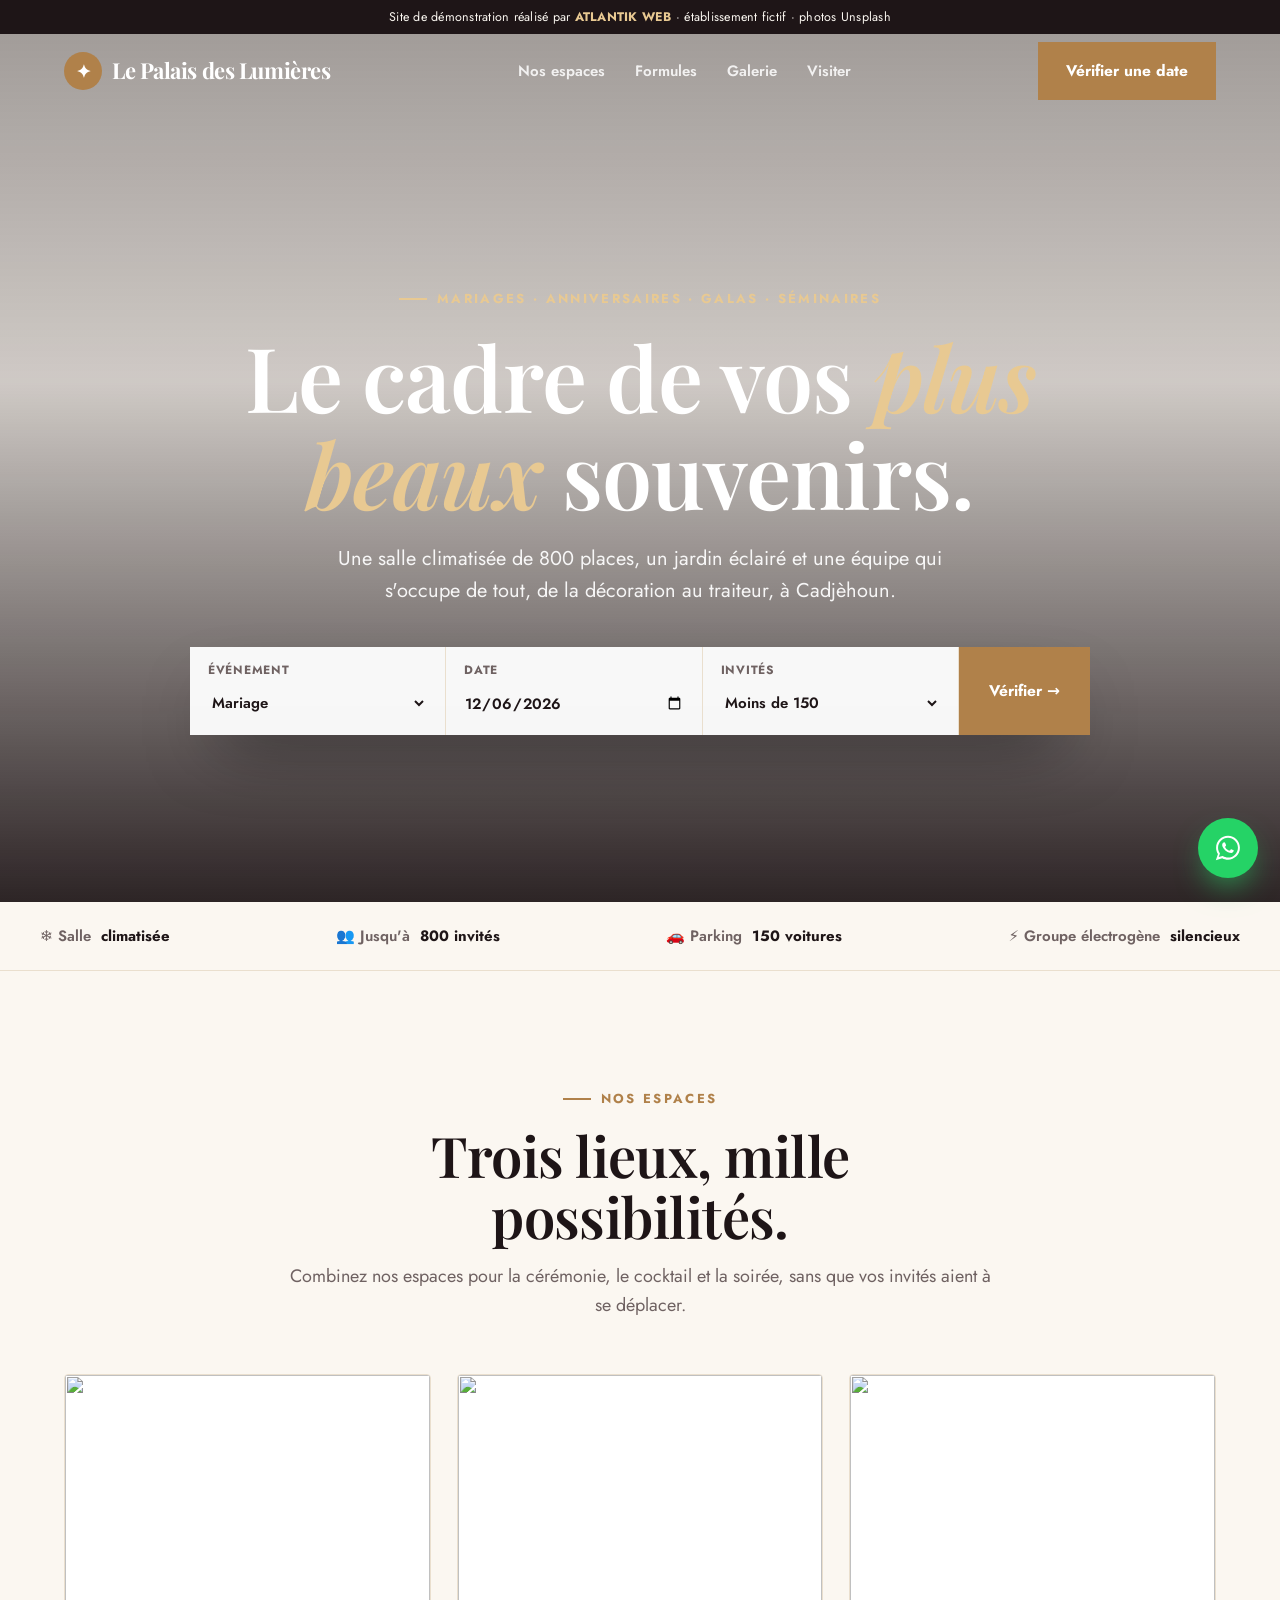
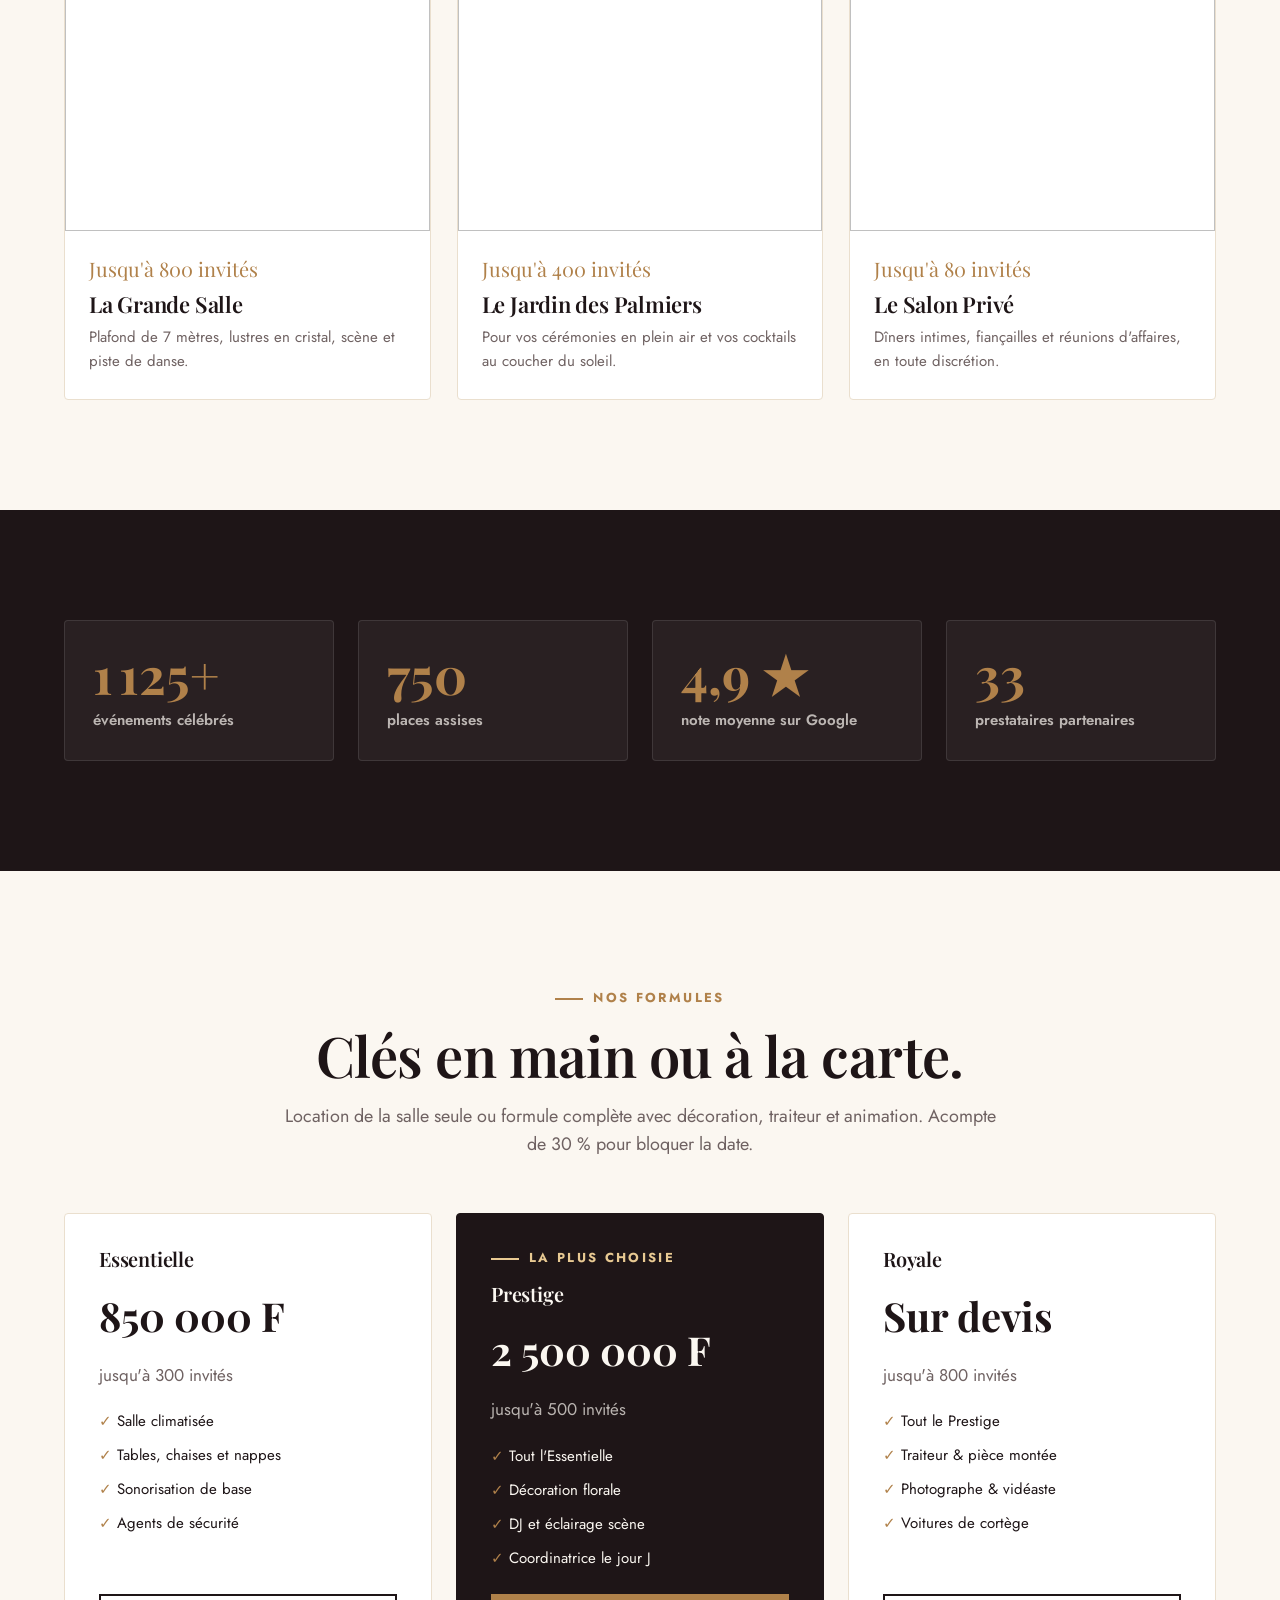
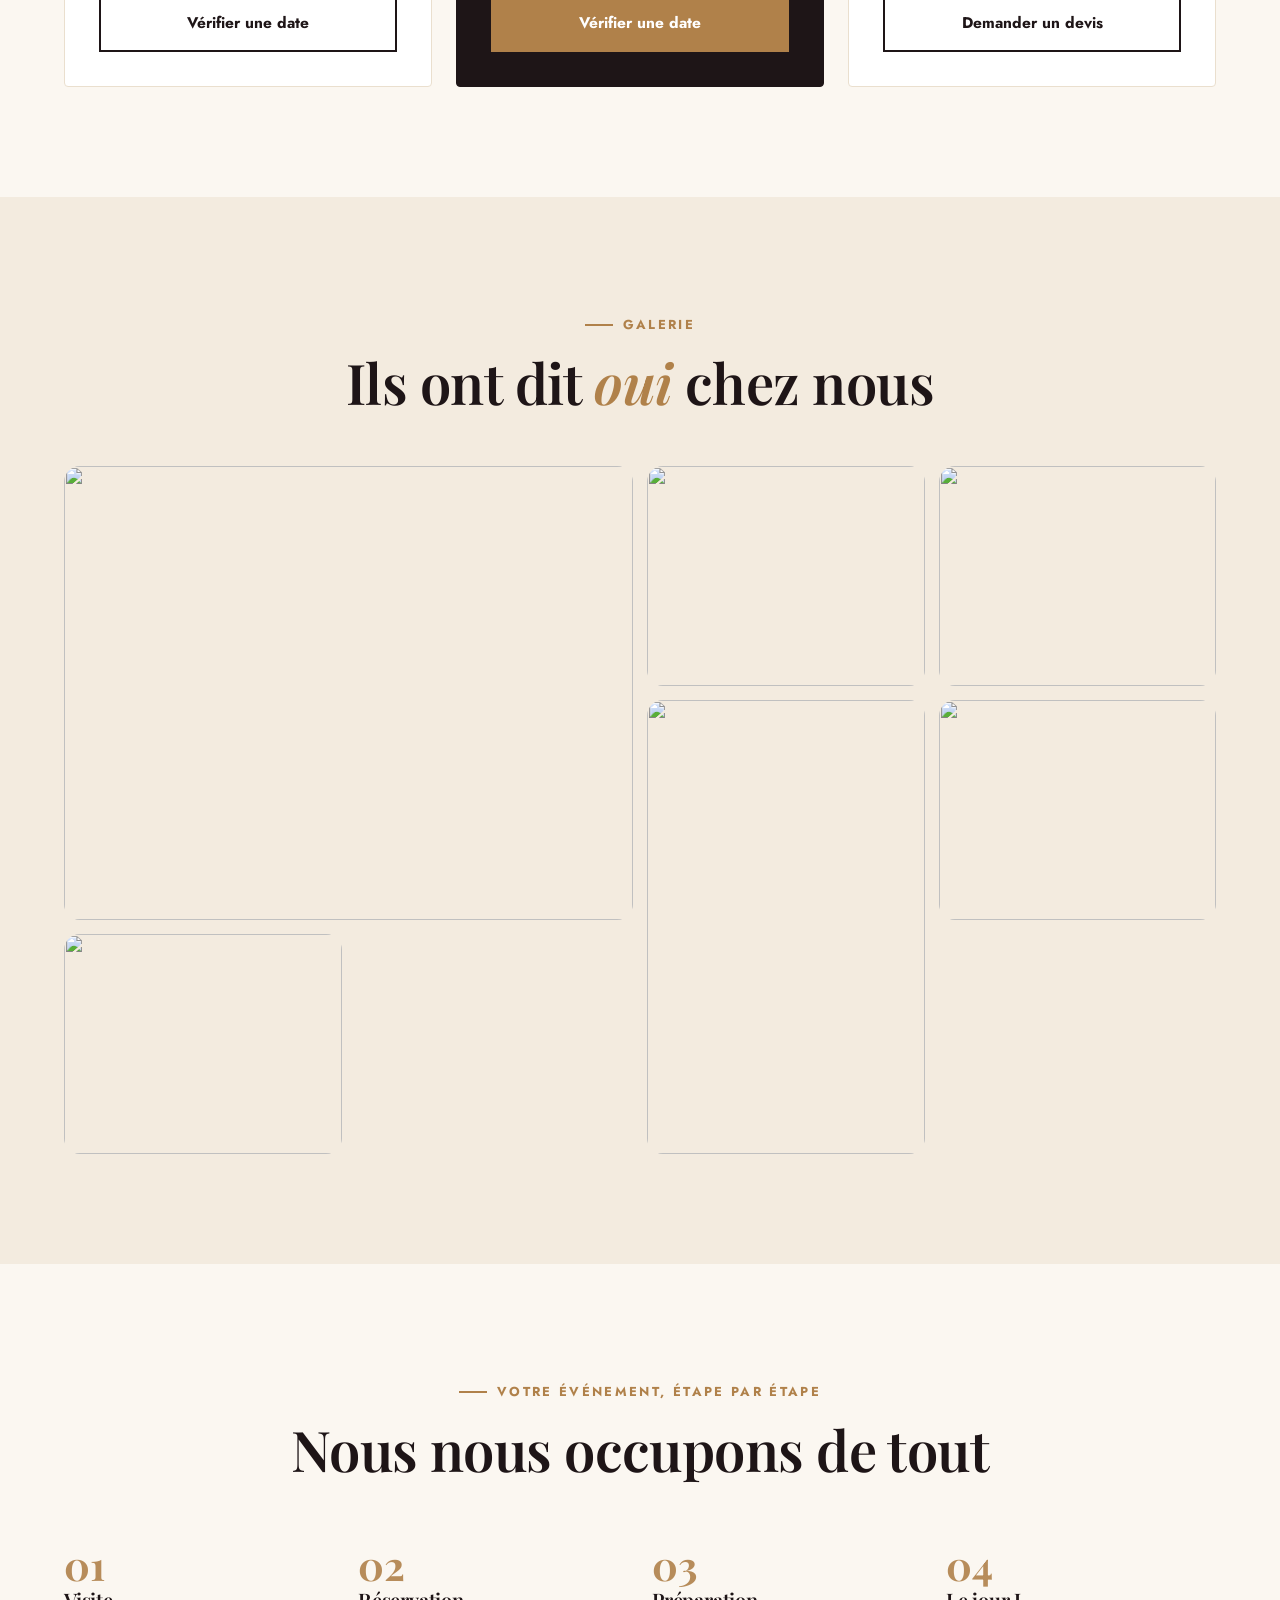
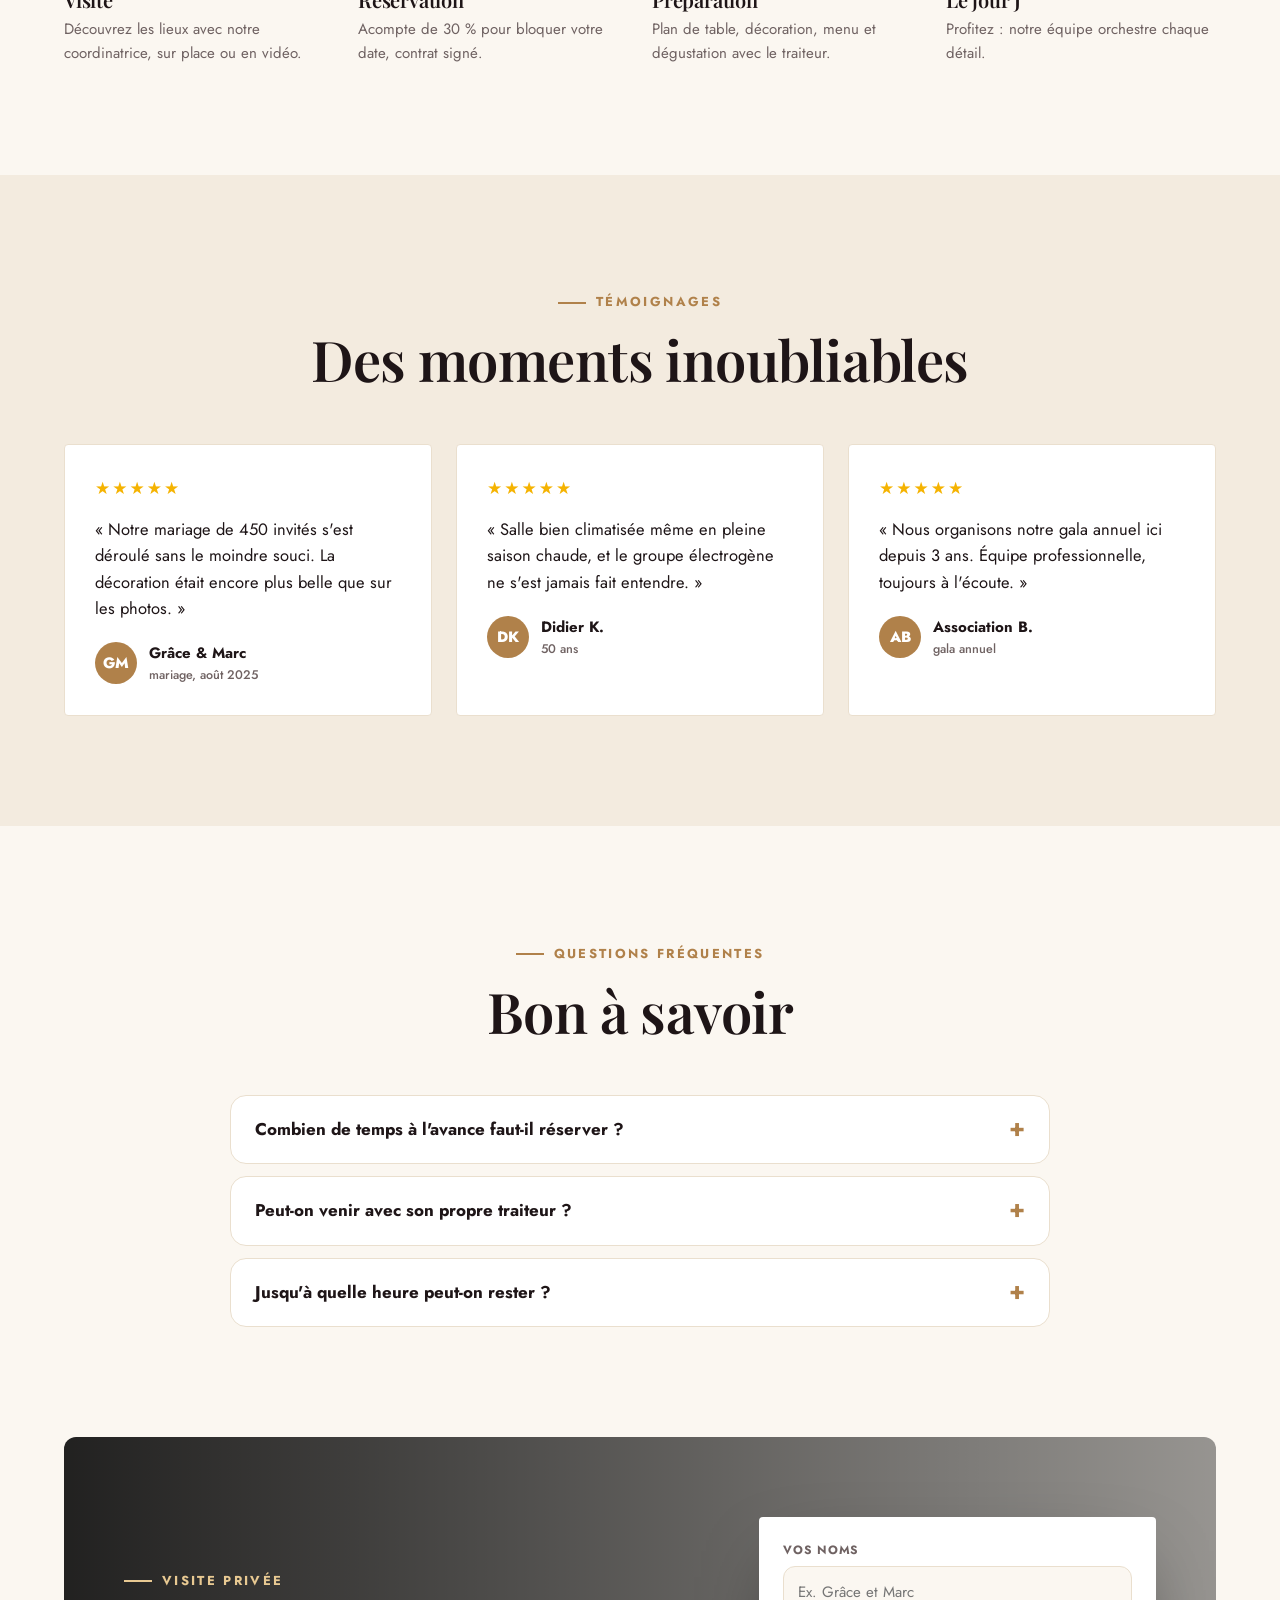
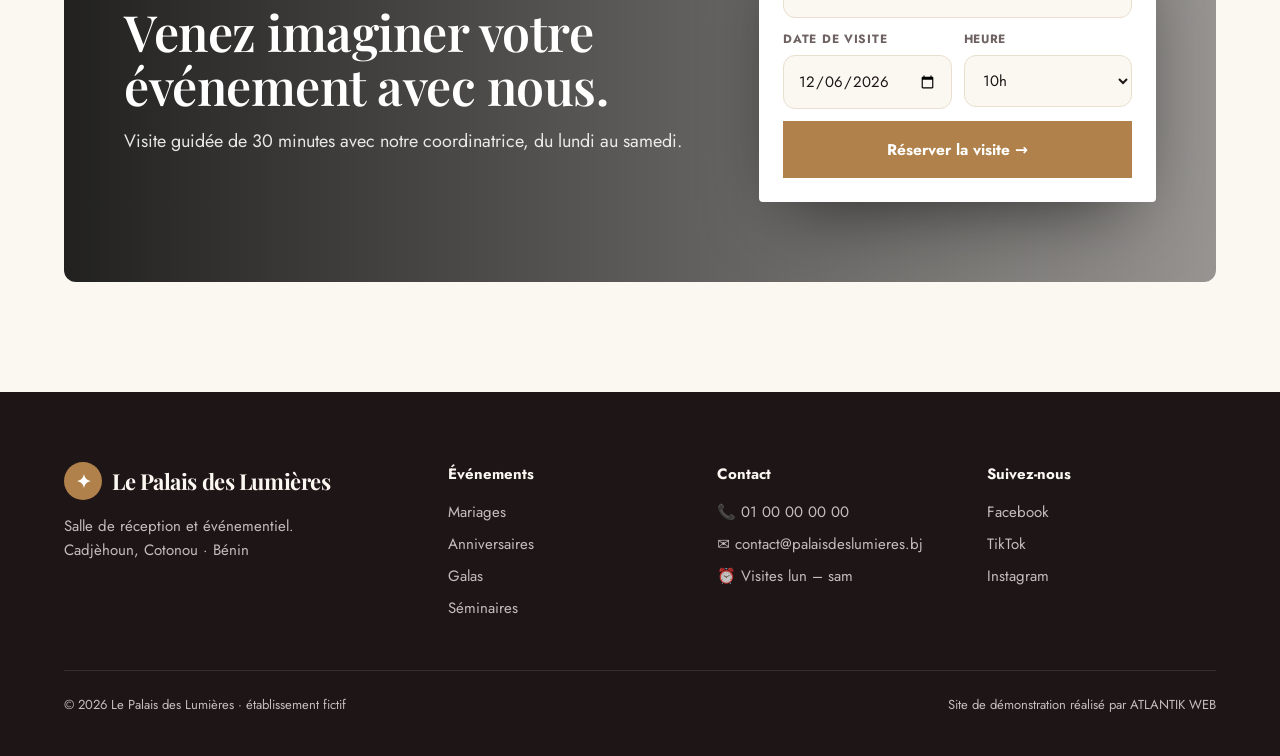
==== demos/evenement/index.html @ 7afa1a32 "Ajoute les démos premium : clinique, immobilier, auto, événementiel, transit" ====
<!doctype html>
<html lang="fr">
<head>
<meta charset="utf-8">
<meta name="viewport" content="width=device-width, initial-scale=1">
<title>Le Palais des Lumières · Salle de réception à Cotonou (démo)</title>
<meta name="description" content="Démo ATLANTIK WEB : site premium de salle des fêtes et événementiel à Cotonou : espaces, formules, galerie, vérification de date sur WhatsApp.">
<meta property="og:image" content="https://images.unsplash.com/photo-1745573673235-5f2cee3ff9a8?w=1200&q=75&auto=format&fit=crop">
<link rel="preconnect" href="https://fonts.googleapis.com"><link rel="preconnect" href="https://fonts.gstatic.com" crossorigin>
<link href="https://fonts.googleapis.com/css2?family=Playfair+Display:ital,wght@0,500;0,600;0,700;1,500&family=Jost:wght@400;500;600;700&display=swap" rel="stylesheet">
<link rel="stylesheet" href="../premium/base.css">
<style>
:root{--fh:"Playfair Display",Georgia,serif;--fw:600;--ls:-.01em;--fb:"Jost",system-ui,sans-serif;--bg:#fbf7f1;--bg2:#f3ebdf;--ink:#1e1517;--mute:#6f6262;--acc:#b0814a;--acc2:#e8c992;--card:#fff;--line:#eadfce;--rcard:4px;--rbtn:0px;--rlogo:50%;--hero-grad:linear-gradient(180deg,#1e151766 0%,#1e151733 40%,#1e1517ee 100%)}
.hero{justify-content:center;text-align:center;align-items:center}
.hero h1{max-width:16ch;margin:18px auto 0;font-size:clamp(44px,7vw,92px)}
.hero h1 em{color:var(--acc2)}
.hero p.lead{margin-left:auto;margin-right:auto}
.hero .ctas{justify-content:center}
.hero .eyebrow{justify-content:center;color:var(--acc2)}
.datebar{margin:40px auto 0;max-width:900px;background:#fffffff2;color:var(--ink);display:grid;grid-template-columns:1fr 1fr 1fr auto;text-align:left;box-shadow:0 30px 70px -30px #000c}
.datebar .field{margin:0;padding:14px 18px;border-right:1px solid var(--line)}
.datebar .field select,.datebar .field input{border:0;background:transparent;padding:4px 0;font-weight:600}
.datebar .btn{height:100%;justify-content:center;padding:0 28px}
.space .ph{aspect-ratio:4/5}
.space .cap{font-family:var(--fh);font-size:20px;color:var(--acc)}
.script{font-family:var(--fh);font-style:italic;color:var(--acc)}
@media(max-width:720px){.datebar{grid-template-columns:1fr 1fr}.datebar .btn{grid-column:span 2;padding:16px}.datebar .field{border-bottom:1px solid var(--line)}}
</style>
</head>
<body data-wa="2290142128262" data-nom="Le Palais des Lumières">
<div class="demo-bar">Site de démonstration réalisé par <b>ATLANTIK WEB</b> · établissement fictif · photos Unsplash</div>

<header class="top over"><div class="wrap in">
  <a href="#" class="logo"><span class="mk" style="background:var(--acc)">✦</span>Le Palais des Lumières</a>
  <nav class="menu"><a href="#espaces">Nos espaces</a><a href="#formules">Formules</a><a href="#galerie">Galerie</a><a href="#visite">Visiter</a></nav>
  <a href="#date" class="btn cta-nav">Vérifier une date</a>
  <button class="burger" aria-label="Menu">☰</button>
</div></header>

<section class="hero">
  <div class="bg" style="background-image:url(https://images.unsplash.com/photo-1745573673235-5f2cee3ff9a8?w=2000&q=75&auto=format&fit=crop)"></div>
  <div class="wrap reveal">
    <span class="eyebrow">Mariages · anniversaires · galas · séminaires</span>
    <h1>Le cadre de vos <em>plus beaux</em> souvenirs.</h1>
    <p class="lead">Une salle climatisée de 800 places, un jardin éclairé et une équipe qui s'occupe de tout, de la décoration au traiteur, à Cadjèhoun.</p>
    <form class="datebar" id="date" data-wa="je souhaite vérifier la disponibilité de la salle.">
      <div class="field"><label>Événement</label><select data-label="Événement"><option>Mariage</option><option>Anniversaire</option><option>Baptême</option><option>Gala / soirée</option><option>Séminaire</option></select></div>
      <div class="field"><label>Date</label><input type="date" required data-label="Date"></div>
      <div class="field"><label>Invités</label><select data-label="Invités"><option>Moins de 150</option><option>150 à 300</option><option>300 à 500</option><option>500 à 800</option></select></div>
      <button class="btn">Vérifier →</button>
    </form>
  </div>
</section>

<div class="trust"><div class="wrap in">
  <span>❄️ Salle <b>climatisée</b></span><span>👥 Jusqu'à <b>800 invités</b></span><span>🚗 Parking <b>150 voitures</b></span><span>⚡ Groupe électrogène <b>silencieux</b></span>
</div></div>

<section id="espaces"><div class="wrap">
  <div class="head center reveal"><span class="eyebrow">Nos espaces</span><h2>Trois lieux, mille possibilités.</h2><p>Combinez nos espaces pour la cérémonie, le cocktail et la soirée, sans que vos invités aient à se déplacer.</p></div>
  <div class="cards">
    <article class="card space reveal"><div class="ph"><img loading="lazy" src="https://images.unsplash.com/photo-1780337092586-ea9909597422?w=800&q=75&auto=format&fit=crop" alt=""></div><div class="bd"><span class="cap">Jusqu'à 800 invités</span><h3>La Grande Salle</h3><p>Plafond de 7 mètres, lustres en cristal, scène et piste de danse.</p></div></article>
    <article class="card space reveal d1"><div class="ph"><img loading="lazy" src="https://images.unsplash.com/photo-1715592029240-81cb714785e1?w=800&q=75&auto=format&fit=crop" alt=""></div><div class="bd"><span class="cap">Jusqu'à 400 invités</span><h3>Le Jardin des Palmiers</h3><p>Pour vos cérémonies en plein air et vos cocktails au coucher du soleil.</p></div></article>
    <article class="card space reveal d2"><div class="ph"><img loading="lazy" src="https://images.unsplash.com/photo-1769812343338-12a591ef0317?w=800&q=75&auto=format&fit=crop" alt=""></div><div class="bd"><span class="cap">Jusqu'à 80 invités</span><h3>Le Salon Privé</h3><p>Dîners intimes, fiançailles et réunions d'affaires, en toute discrétion.</p></div></article>
  </div>
</div></section>

<section class="dark"><div class="wrap">
  <div class="stats">
    <div class="stat reveal"><div class="n" data-count="1200" data-suf="+">0</div><div class="l">événements célébrés</div></div>
    <div class="stat reveal d1"><div class="n" data-count="800">0</div><div class="l">places assises</div></div>
    <div class="stat reveal d2"><div class="n">4,9 ★</div><div class="l">note moyenne sur Google</div></div>
    <div class="stat reveal d3"><div class="n" data-count="35">0</div><div class="l">prestataires partenaires</div></div>
  </div>
</div></section>

<section id="formules"><div class="wrap">
  <div class="head center reveal"><span class="eyebrow">Nos formules</span><h2>Clés en main ou à la carte.</h2><p>Location de la salle seule ou formule complète avec décoration, traiteur et animation. Acompte de 30 % pour bloquer la date.</p></div>
  <div class="plans">
    <div class="plan reveal"><h3>Essentielle</h3><div class="amt">850 000 F</div><span class="mute" style="color:var(--mute)">jusqu'à 300 invités</span><ul><li>Salle climatisée</li><li>Tables, chaises et nappes</li><li>Sonorisation de base</li><li>Agents de sécurité</li></ul><a href="#date" class="btn ghost">Vérifier une date</a></div>
    <div class="plan best reveal d1"><span class="eyebrow" style="color:var(--acc2)">La plus choisie</span><h3>Prestige</h3><div class="amt">2 500 000 F</div><span class="mute">jusqu'à 500 invités</span><ul><li>Tout l'Essentielle</li><li>Décoration florale</li><li>DJ et éclairage scène</li><li>Coordinatrice le jour J</li></ul><a href="#date" class="btn">Vérifier une date</a></div>
    <div class="plan reveal d2"><h3>Royale</h3><div class="amt">Sur devis</div><span class="mute" style="color:var(--mute)">jusqu'à 800 invités</span><ul><li>Tout le Prestige</li><li>Traiteur & pièce montée</li><li>Photographe & vidéaste</li><li>Voitures de cortège</li></ul><a class="btn ghost" data-wa-msg="Bonjour Le Palais des Lumières, je voudrais un devis pour la formule Royale.">Demander un devis</a></div>
  </div>
</div></section>

<section id="galerie" class="alt"><div class="wrap">
  <div class="head center reveal"><span class="eyebrow">Galerie</span><h2>Ils ont dit <span class="script">oui</span> chez nous</h2></div>
  <div class="gallery reveal">
    <figure><img loading="lazy" src="https://images.unsplash.com/photo-1731471166075-0504e1c28f9c?w=1000&q=75&auto=format&fit=crop" alt=""></figure>
    <figure><img loading="lazy" src="https://images.unsplash.com/photo-1769812343338-12a591ef0317?w=600&q=75&auto=format&fit=crop" alt=""></figure>
    <figure><img loading="lazy" src="https://images.unsplash.com/photo-1675247488725-22d1b78e75db?w=600&q=75&auto=format&fit=crop" alt=""></figure>
    <figure><img loading="lazy" src="https://images.unsplash.com/photo-1715592029240-81cb714785e1?w=600&q=75&auto=format&fit=crop" alt=""></figure>
    <figure><img loading="lazy" src="https://images.unsplash.com/photo-1780337092586-ea9909597422?w=600&q=75&auto=format&fit=crop" alt=""></figure>
    <figure><img loading="lazy" src="https://images.unsplash.com/photo-1745573673235-5f2cee3ff9a8?w=600&q=75&auto=format&fit=crop" alt=""></figure>
  </div>
</div></section>

<section><div class="wrap">
  <div class="head center reveal"><span class="eyebrow">Votre événement, étape par étape</span><h2>Nous nous occupons de tout</h2></div>
  <div class="steps">
    <div class="step reveal"><h3>Visite</h3><p>Découvrez les lieux avec notre coordinatrice, sur place ou en vidéo.</p></div>
    <div class="step reveal d1"><h3>Réservation</h3><p>Acompte de 30 % pour bloquer votre date, contrat signé.</p></div>
    <div class="step reveal d2"><h3>Préparation</h3><p>Plan de table, décoration, menu et dégustation avec le traiteur.</p></div>
    <div class="step reveal d3"><h3>Le jour J</h3><p>Profitez : notre équipe orchestre chaque détail.</p></div>
  </div>
</div></section>

<section class="alt"><div class="wrap">
  <div class="head center reveal"><span class="eyebrow">Témoignages</span><h2>Des moments inoubliables</h2></div>
  <div class="quotes">
    <div class="quote reveal"><div class="st">★★★★★</div><p>« Notre mariage de 450 invités s'est déroulé sans le moindre souci. La décoration était encore plus belle que sur les photos. »</p><div class="who"><span class="av">GM</span><div>Grâce & Marc<small>mariage, août 2025</small></div></div></div>
    <div class="quote reveal d1"><div class="st">★★★★★</div><p>« Salle bien climatisée même en pleine saison chaude, et le groupe électrogène ne s'est jamais fait entendre. »</p><div class="who"><span class="av">DK</span><div>Didier K.<small>50 ans</small></div></div></div>
    <div class="quote reveal d2"><div class="st">★★★★★</div><p>« Nous organisons notre gala annuel ici depuis 3 ans. Équipe professionnelle, toujours à l'écoute. »</p><div class="who"><span class="av">AB</span><div>Association B.<small>gala annuel</small></div></div></div>
  </div>
</div></section>

<section><div class="wrap">
  <div class="head center reveal"><span class="eyebrow">Questions fréquentes</span><h2>Bon à savoir</h2></div>
  <div class="faq reveal">
    <details><summary>Combien de temps à l'avance faut-il réserver ?</summary><p>Pour un samedi de juin à décembre, comptez 6 à 9 mois. Pour les autres dates, 2 à 3 mois suffisent généralement.</p></details>
    <details><summary>Peut-on venir avec son propre traiteur ?</summary><p>Oui, avec la formule Essentielle. Un droit de bouchon est appliqué pour les boissons apportées.</p></details>
    <details><summary>Jusqu'à quelle heure peut-on rester ?</summary><p>Les soirées se terminent à 4h du matin. Une prolongation est possible sur demande.</p></details>
  </div>
</div></section>

<section id="visite" style="padding-top:0"><div class="wrap">
  <div class="band reveal">
    <div class="bg" style="background-image:url(https://images.unsplash.com/photo-1731471166075-0504e1c28f9c?w=1600&q=75&auto=format&fit=crop);background-position:center 30%"></div>
    <div><span class="eyebrow" style="color:var(--acc2)">Visite privée</span><h2 style="margin-top:14px">Venez imaginer votre événement avec nous.</h2><p>Visite guidée de 30 minutes avec notre coordinatrice, du lundi au samedi.</p></div>
    <form class="widget" data-wa="je souhaite visiter la salle.">
      <div class="field"><label>Vos noms</label><input required data-label="Nom" placeholder="Ex. Grâce et Marc"></div>
      <div class="row2"><div class="field"><label>Date de visite</label><input type="date" required data-label="Visite le"></div><div class="field"><label>Heure</label><select data-label="Heure"><option>10h</option><option>12h</option><option>15h</option><option>17h</option></select></div></div>
      <button class="btn">Réserver la visite →</button>
    </form>
  </div>
</div></section>

<footer><div class="wrap">
  <div class="cols">
    <div><div class="logo"><span class="mk" style="background:var(--acc)">✦</span>Le Palais des Lumières</div><p>Salle de réception et événementiel.<br>Cadjèhoun, Cotonou · Bénin</p></div>
    <div><h4>Événements</h4><ul><li>Mariages</li><li>Anniversaires</li><li>Galas</li><li>Séminaires</li></ul></div>
    <div><h4>Contact</h4><ul><li>📞 01 00 00 00 00</li><li>✉️ contact@palaisdeslumieres.bj</li><li>⏰ Visites lun – sam</li></ul></div>
    <div><h4>Suivez-nous</h4><ul><li>Facebook</li><li>TikTok</li><li>Instagram</li></ul></div>
  </div>
  <div class="legal"><span>© <span class="an"></span> Le Palais des Lumières · établissement fictif</span><span>Site de démonstration réalisé par ATLANTIK WEB</span></div>
</div></footer>

<a class="wa-float" aria-label="WhatsApp" data-wa-msg="Bonjour Le Palais des Lumières, je voudrais des informations pour un événement."><svg viewBox="0 0 32 32"><path d="M16 3C9 3 3.3 8.6 3.3 15.6c0 2.5.7 4.8 2 6.8L3 29l6.8-2.2c1.9 1 4 1.6 6.2 1.6 7 0 12.7-5.7 12.7-12.7S23 3 16 3zm0 23.2c-2 0-3.9-.6-5.5-1.6l-.4-.2-4 1.3 1.3-3.9-.3-.4c-1.1-1.7-1.7-3.7-1.7-5.7C5.4 9.8 10.2 5 16 5s10.6 4.8 10.6 10.6S21.8 26.2 16 26.2zm5.8-7.9c-.3-.2-1.9-.9-2.2-1s-.5-.2-.7.2-.8 1-1 1.2-.4.2-.7 0c-.3-.2-1.3-.5-2.5-1.5-.9-.8-1.5-1.8-1.7-2.1s0-.5.1-.6l.5-.6.3-.5c.1-.2 0-.4 0-.5l-1-2.4c-.3-.6-.5-.5-.7-.5h-.6c-.2 0-.5.1-.8.4s-1 1-1 2.5 1.1 2.9 1.2 3.1 2.1 3.2 5.1 4.5c.7.3 1.3.5 1.7.6.7.2 1.4.2 1.9.1.6-.1 1.9-.8 2.1-1.5s.3-1.4.2-1.5c-.1-.2-.3-.3-.6-.4z"/></svg></a>
<script src="../premium/base.js"></script>
</body>
</html>
---- demos/premium/base.css ----
/* ATLANTIK WEB · base des démos premium */
*{box-sizing:border-box;margin:0;padding:0}
html{scroll-behavior:smooth;-webkit-text-size-adjust:100%}
body{font-family:var(--fb);background:var(--bg);color:var(--ink);line-height:1.6;font-size:17px;overflow-x:hidden}
img{display:block;max-width:100%}
a{color:inherit;text-decoration:none}
.wrap{max-width:1200px;margin:0 auto;padding:0 24px}
h1,h2,h3,.fh{font-family:var(--fh);line-height:1.08;letter-spacing:var(--ls,-.02em);font-weight:var(--fw,600)}
.eyebrow{display:inline-flex;align-items:center;gap:10px;font-size:13px;letter-spacing:.18em;text-transform:uppercase;font-weight:700;color:var(--acc)}
.eyebrow::before{content:"";width:28px;height:2px;background:currentColor}
.demo-bar{background:var(--ink);color:var(--bg);font-size:12.5px;text-align:center;padding:7px 12px;letter-spacing:.02em}
.demo-bar b{color:var(--acc2)}

/* navigation */
.top{position:sticky;top:0;z-index:50;transition:background .3s,box-shadow .3s}
.top .in{display:flex;align-items:center;justify-content:space-between;height:74px;gap:20px}
.top.scrolled{background:color-mix(in srgb,var(--bg) 86%,transparent);backdrop-filter:blur(14px);-webkit-backdrop-filter:blur(14px);box-shadow:0 1px 0 var(--line)}
.top.over:not(.scrolled){color:#fff}
.logo{display:flex;align-items:center;gap:10px;font-family:var(--fh);font-size:22px;font-weight:700;letter-spacing:-.02em}
.logo .mk{width:38px;height:38px;border-radius:var(--rlogo,11px);display:grid;place-items:center;background:var(--acc);color:#fff;font-size:18px}
.menu{display:flex;gap:30px;font-weight:600;font-size:15px}
.menu a{opacity:.85;transition:opacity .2s}.menu a:hover{opacity:1}
.burger{display:none;background:none;border:0;color:inherit;font-size:26px;cursor:pointer}

/* boutons */
.btn{display:inline-flex;align-items:center;gap:10px;background:var(--acc);color:var(--on-acc,#fff);font-weight:700;padding:15px 26px;border-radius:var(--rbtn,999px);border:2px solid var(--acc);cursor:pointer;font-size:15.5px;font-family:inherit;transition:transform .2s,box-shadow .2s,background .2s}
.btn:hover{transform:translateY(-2px);box-shadow:0 12px 28px -10px var(--acc)}
.btn.ghost{background:transparent;color:inherit;border-color:currentColor}
.btn.light{background:#fff;color:var(--ink);border-color:#fff}
.btn.wa{background:#25d366;border-color:#25d366;color:#06301a}

/* hero */
.hero{position:relative;min-height:calc(100vh - 32px);display:flex;align-items:flex-end;color:#fff;margin-top:-74px;padding:150px 0 70px;overflow:hidden}
.hero .bg{position:absolute;inset:0;background-size:cover;background-position:center;transform:scale(1.06);animation:zoom 14s ease-out forwards}
@keyframes zoom{to{transform:scale(1)}}
.hero::after{content:"";position:absolute;inset:0;background:var(--hero-grad,linear-gradient(180deg,#0006 0%,#0002 35%,#000c 100%))}
.hero .wrap{position:relative;z-index:2;width:100%}
.hero h1{font-size:clamp(40px,6.4vw,86px);max-width:14ch}
.hero p.lead{font-size:clamp(17px,1.6vw,20px);max-width:52ch;opacity:.92;margin:22px 0 34px}
.hero .ctas{display:flex;gap:14px;flex-wrap:wrap}
.hero .grid2{display:grid;grid-template-columns:1.3fr .9fr;gap:40px;align-items:end}

/* widget de réservation */
.widget{background:var(--card);color:var(--ink);border-radius:var(--rcard,22px);padding:24px;box-shadow:0 30px 80px -30px #000a}
.widget h3{font-size:20px;margin-bottom:14px}
.field{display:flex;flex-direction:column;gap:6px;margin-bottom:12px}
.field label{font-size:12px;font-weight:700;letter-spacing:.06em;text-transform:uppercase;color:var(--mute)}
.field input,.field select,.field textarea{width:100%;padding:13px 14px;border:1px solid var(--line);border-radius:12px;font:inherit;font-size:15px;background:var(--bg);color:var(--ink)}
.field input:focus,.field select:focus,.field textarea:focus{outline:2px solid var(--acc);outline-offset:1px;border-color:transparent}
.row2{display:grid;grid-template-columns:1fr 1fr;gap:12px}
.widget .btn{width:100%;justify-content:center}

/* bandeau de confiance */
.trust{border-bottom:1px solid var(--line);background:var(--bg)}
.trust .in{display:flex;justify-content:space-between;gap:20px;padding:22px 0;flex-wrap:wrap;font-weight:600;color:var(--mute);font-size:15px}
.trust .in span{display:flex;align-items:center;gap:10px}
.trust b{color:var(--ink)}

/* sections */
section{padding:110px 0}
.head{max-width:720px;margin-bottom:54px}
.head h2{font-size:clamp(32px,4.4vw,56px);margin:16px 0 16px}
.head p{color:var(--mute);font-size:18px}
.center{text-align:center;margin-left:auto;margin-right:auto}
.center .eyebrow{justify-content:center}
.alt{background:var(--bg2)}
.dark{background:var(--ink);color:var(--bg)}
.dark .head p,.dark .mute{color:color-mix(in srgb,var(--bg) 70%,transparent)}

/* chiffres */
.stats{display:grid;grid-template-columns:repeat(4,1fr);gap:24px}
.stat{padding:28px;border-radius:var(--rcard,22px);background:var(--card);border:1px solid var(--line)}
.dark .stat{background:#ffffff0d;border-color:#ffffff1a}
.stat .n{font-family:var(--fh);font-size:clamp(36px,4vw,54px);font-weight:700;color:var(--acc);line-height:1}
.stat .l{margin-top:8px;color:var(--mute);font-weight:600;font-size:15px}
.dark .stat .l{color:color-mix(in srgb,var(--bg) 70%,transparent)}

/* cartes */
.cards{display:grid;grid-template-columns:repeat(3,1fr);gap:26px}
.card{background:var(--card);border:1px solid var(--line);border-radius:var(--rcard,22px);overflow:hidden;transition:transform .35s,box-shadow .35s;display:flex;flex-direction:column}
.card:hover{transform:translateY(-6px);box-shadow:0 30px 60px -30px #0006}
.card .ph{aspect-ratio:4/3;overflow:hidden;position:relative}
.card .ph img{width:100%;height:100%;object-fit:cover;transition:transform .8s}
.card:hover .ph img{transform:scale(1.06)}
.card .tag{position:absolute;top:14px;left:14px;background:var(--card);color:var(--ink);font-size:12px;font-weight:800;padding:6px 12px;border-radius:99px;letter-spacing:.04em}
.card .bd{padding:22px 24px 26px;display:flex;flex-direction:column;gap:8px;flex:1}
.card h3{font-size:22px}
.card p{color:var(--mute);font-size:15px}
.card .meta{display:flex;gap:16px;flex-wrap:wrap;color:var(--mute);font-size:14px;font-weight:600;margin-top:auto;padding-top:12px;border-top:1px solid var(--line)}
.price{font-family:var(--fh);font-size:22px;font-weight:700;color:var(--acc)}
.icard{padding:30px;background:var(--card);border:1px solid var(--line);border-radius:var(--rcard,22px)}
.icard .ic{width:54px;height:54px;border-radius:16px;display:grid;place-items:center;font-size:26px;background:color-mix(in srgb,var(--acc) 12%,transparent);margin-bottom:18px}
.icard h3{font-size:21px;margin-bottom:8px}.icard p{color:var(--mute);font-size:15px}

/* bloc image + texte */
.split{display:grid;grid-template-columns:1fr 1fr;gap:70px;align-items:center}
.split .img{border-radius:var(--rcard,22px);overflow:hidden;aspect-ratio:4/5;position:relative}
.split .img img{width:100%;height:100%;object-fit:cover}
.split .float{position:absolute;bottom:22px;left:22px;right:22px;background:var(--card);color:var(--ink);border-radius:16px;padding:16px 18px;display:flex;gap:14px;align-items:center;box-shadow:0 20px 40px -20px #0008;font-size:14px}
.split .float b{font-size:20px;font-family:var(--fh)}
.checks{list-style:none;display:grid;gap:14px;margin:26px 0 34px}
.checks li{display:flex;gap:12px;align-items:flex-start}
.checks li::before{content:"✓";flex:none;width:26px;height:26px;border-radius:50%;background:var(--acc);color:#fff;display:grid;place-items:center;font-size:14px;font-weight:800;margin-top:2px}

/* filtres */
.chips{display:flex;gap:10px;flex-wrap:wrap;margin-bottom:30px}
.chips button{border:1px solid var(--line);background:var(--card);color:var(--ink);padding:10px 18px;border-radius:99px;font:inherit;font-weight:600;font-size:14px;cursor:pointer;transition:all .2s}
.chips button.on{background:var(--ink);color:var(--bg);border-color:var(--ink)}
[data-cat].hide{display:none}

/* galerie */
.gallery{display:grid;grid-template-columns:repeat(4,1fr);grid-auto-rows:220px;gap:14px}
.gallery figure{border-radius:16px;overflow:hidden}
.gallery figure:nth-child(1){grid-column:span 2;grid-row:span 2}
.gallery figure:nth-child(4){grid-row:span 2}
.gallery img{width:100%;height:100%;object-fit:cover;transition:transform .8s}
.gallery figure:hover img{transform:scale(1.05)}

/* avis */
.quotes{display:grid;grid-template-columns:repeat(3,1fr);gap:24px}
.quote{padding:30px;border-radius:var(--rcard,22px);background:var(--card);border:1px solid var(--line)}
.dark .quote{background:#ffffff0d;border-color:#ffffff1a}
.quote .st{color:#f5b301;letter-spacing:2px;margin-bottom:14px}
.quote p{font-size:16.5px}
.quote .who{display:flex;align-items:center;gap:12px;margin-top:20px;font-weight:700;font-size:15px}
.quote .av{width:42px;height:42px;border-radius:50%;background:var(--acc);color:#fff;display:grid;place-items:center;font-weight:800}
.quote .who small{display:block;font-weight:500;color:var(--mute)}

/* étapes */
.steps{display:grid;grid-template-columns:repeat(4,1fr);gap:24px;counter-reset:s}
.step{position:relative;padding-top:56px}
.step::before{counter-increment:s;content:"0" counter(s);position:absolute;top:0;font-family:var(--fh);font-size:40px;font-weight:700;color:var(--acc);opacity:.9}
.step h3{font-size:20px;margin-bottom:6px}.step p{color:var(--mute);font-size:15px}

/* tarifs */
.plans{display:grid;grid-template-columns:repeat(3,1fr);gap:24px;align-items:stretch}
.plan{padding:34px;border-radius:var(--rcard,22px);background:var(--card);border:1px solid var(--line);display:flex;flex-direction:column;gap:14px}
.plan.best{background:var(--ink);color:var(--bg);border-color:var(--ink);transform:scale(1.03)}
.plan.best .mute{color:color-mix(in srgb,var(--bg) 70%,transparent)}
.plan .amt{font-family:var(--fh);font-size:40px;font-weight:700}
.plan ul{list-style:none;display:grid;gap:10px;margin:6px 0 10px;font-size:15px}
.plan li::before{content:"✓ ";color:var(--acc);font-weight:800}
.plan .btn{margin-top:auto;justify-content:center}

/* FAQ */
.faq{max-width:820px;margin:0 auto;display:grid;gap:12px}
.faq details{background:var(--card);border:1px solid var(--line);border-radius:16px;padding:20px 24px}
.faq summary{cursor:pointer;font-weight:700;font-size:17px;list-style:none;display:flex;justify-content:space-between;gap:16px}
.faq summary::after{content:"+";font-size:24px;line-height:1;color:var(--acc);transition:transform .3s}
.faq details[open] summary::after{transform:rotate(45deg)}
.faq details p{color:var(--mute);margin-top:12px}

/* appel à l'action */
.band{position:relative;border-radius:calc(var(--rcard,22px) + 8px);overflow:hidden;color:#fff;padding:80px 60px;display:grid;grid-template-columns:1.2fr .8fr;gap:40px;align-items:center}
.band .bg{position:absolute;inset:0;background-size:cover;background-position:center}
.band::after{content:"";position:absolute;inset:0;background:linear-gradient(90deg,#000d,#0006)}
.band>*{position:relative;z-index:2}
.band h2{font-size:clamp(30px,4vw,50px)}
.band p{opacity:.88;margin-top:14px;font-size:18px}

/* pied de page */
footer{background:var(--ink);color:color-mix(in srgb,var(--bg) 75%,transparent);padding:70px 0 40px;font-size:15px}
footer .cols{display:grid;grid-template-columns:1.5fr 1fr 1fr 1fr;gap:40px}
footer h4{color:var(--bg);font-size:15px;margin-bottom:14px;font-family:var(--fb)}
footer ul{list-style:none;display:grid;gap:8px}
footer .legal{border-top:1px solid #ffffff1a;margin-top:50px;padding-top:24px;display:flex;justify-content:space-between;gap:20px;flex-wrap:wrap;font-size:13px}
footer .logo{color:var(--bg);margin-bottom:14px}

/* bouton WhatsApp flottant */
.wa-float{position:fixed;right:22px;bottom:22px;z-index:60;width:60px;height:60px;border-radius:50%;background:#25d366;display:grid;place-items:center;box-shadow:0 14px 30px -8px #25d366aa;animation:pulse 2.6s infinite}
.wa-float svg{width:30px;height:30px;fill:#fff}
@keyframes pulse{0%,100%{box-shadow:0 0 0 0 #25d36677}50%{box-shadow:0 0 0 14px #25d36600}}

/* apparition au défilement */
.reveal{opacity:0;transform:translateY(36px);transition:opacity .9s cubic-bezier(.2,.7,.2,1),transform .9s cubic-bezier(.2,.7,.2,1)}
.reveal.in{opacity:1;transform:none}
.d1{transition-delay:.1s}.d2{transition-delay:.2s}.d3{transition-delay:.3s}
@media (prefers-reduced-motion:reduce){.reveal{opacity:1;transform:none;transition:none}.hero .bg{animation:none}.wa-float{animation:none}}

/* mobile */
@media (max-width:980px){
  .hero .grid2,.split,.band{grid-template-columns:1fr}
  .cards,.quotes,.plans{grid-template-columns:1fr 1fr}
  .stats,.steps{grid-template-columns:1fr 1fr}
  .gallery{grid-template-columns:1fr 1fr;grid-auto-rows:180px}
  footer .cols{grid-template-columns:1fr 1fr}
  .plan.best{transform:none}
}
@media (max-width:720px){
  body{font-size:16px}
  section{padding:76px 0}
  .wrap{padding:0 18px}
  .menu{position:fixed;inset:74px 0 auto 0;flex-direction:column;gap:0;background:var(--bg);color:var(--ink);padding:10px 18px 20px;box-shadow:0 20px 40px -20px #0005;transform:translateY(-130%);transition:transform .35s}
  .menu.open{transform:none}
  .menu a{padding:14px 0;border-bottom:1px solid var(--line)}
  .burger{display:block}
  .top .cta-nav{display:none}
  .cards,.quotes,.plans,.stats{grid-template-columns:1fr}
  .steps{grid-template-columns:1fr}
  .row2{grid-template-columns:1fr}
  .band{padding:50px 26px}
  .split{gap:36px}
  .split .img{aspect-ratio:4/3.4}
  .hero{padding:130px 0 50px}
  .gallery figure:nth-child(1){grid-column:span 2;grid-row:span 1}
  footer .cols{grid-template-columns:1fr}
}
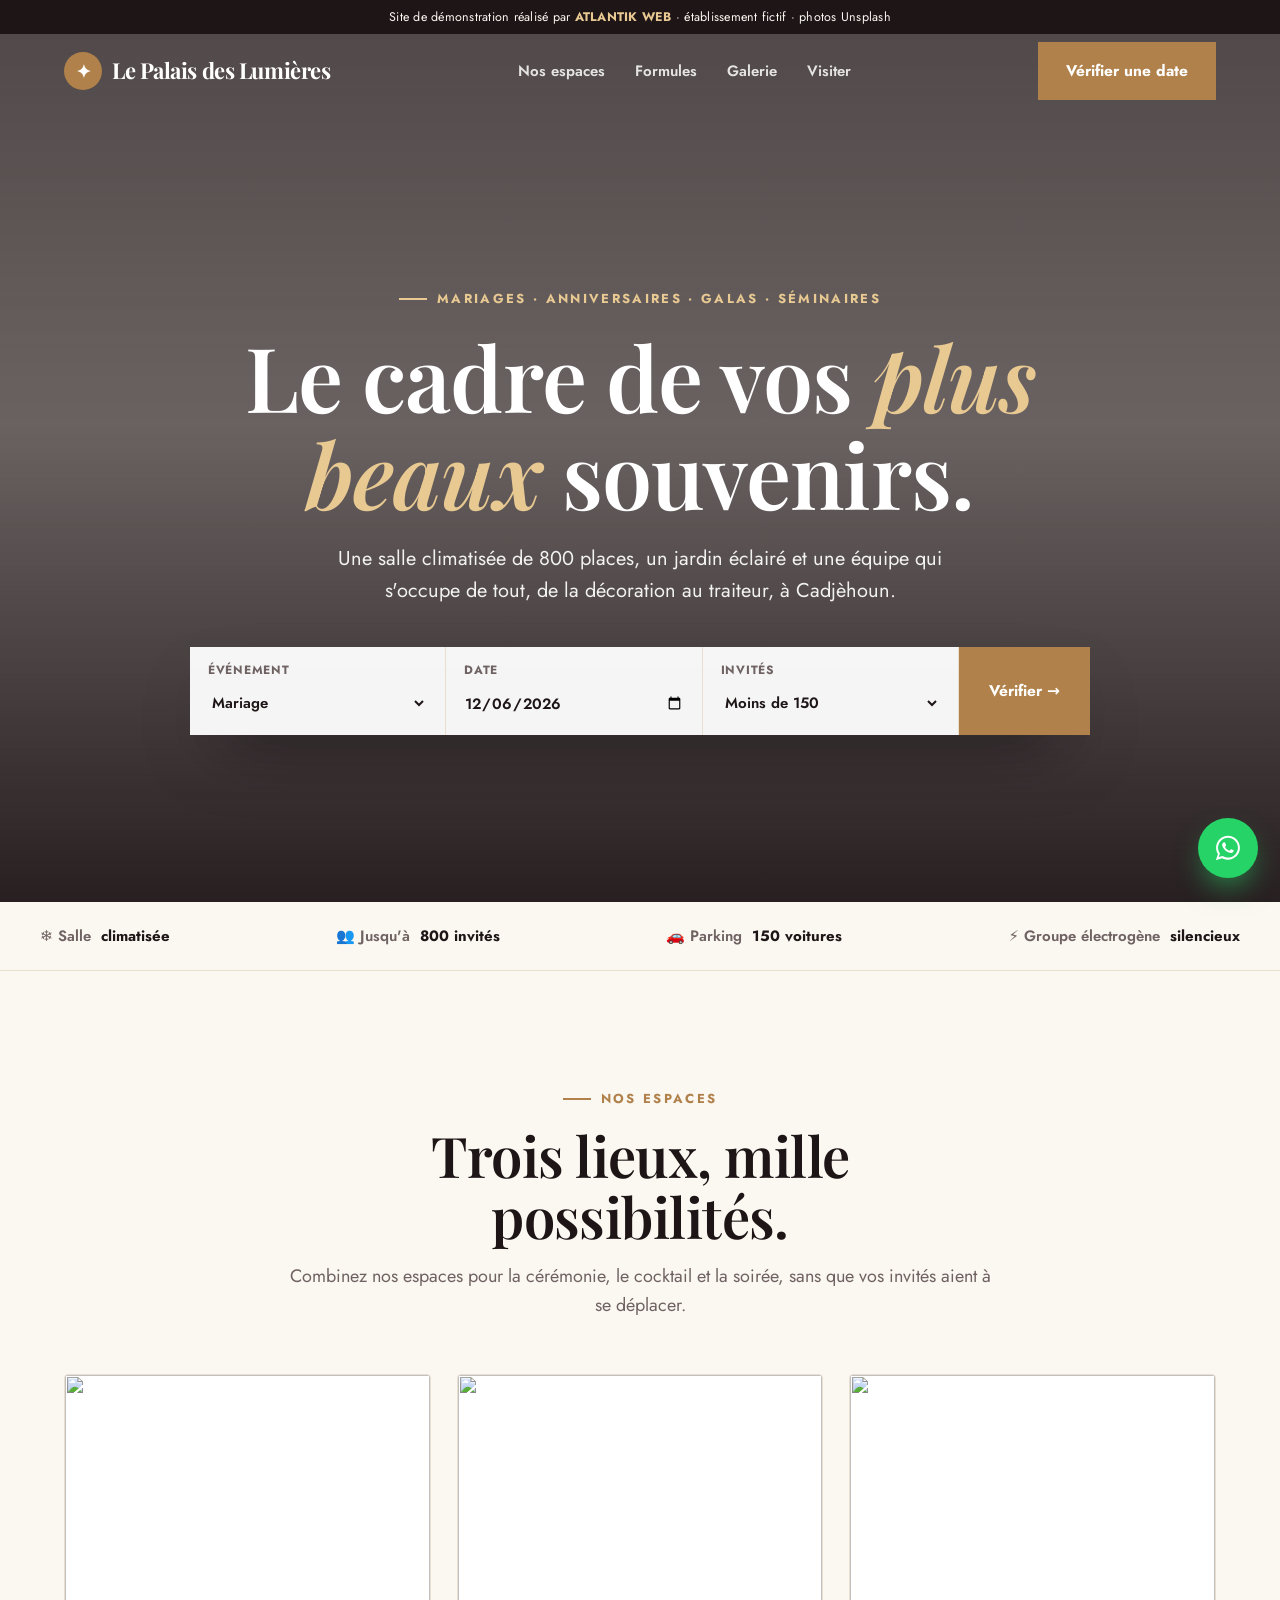
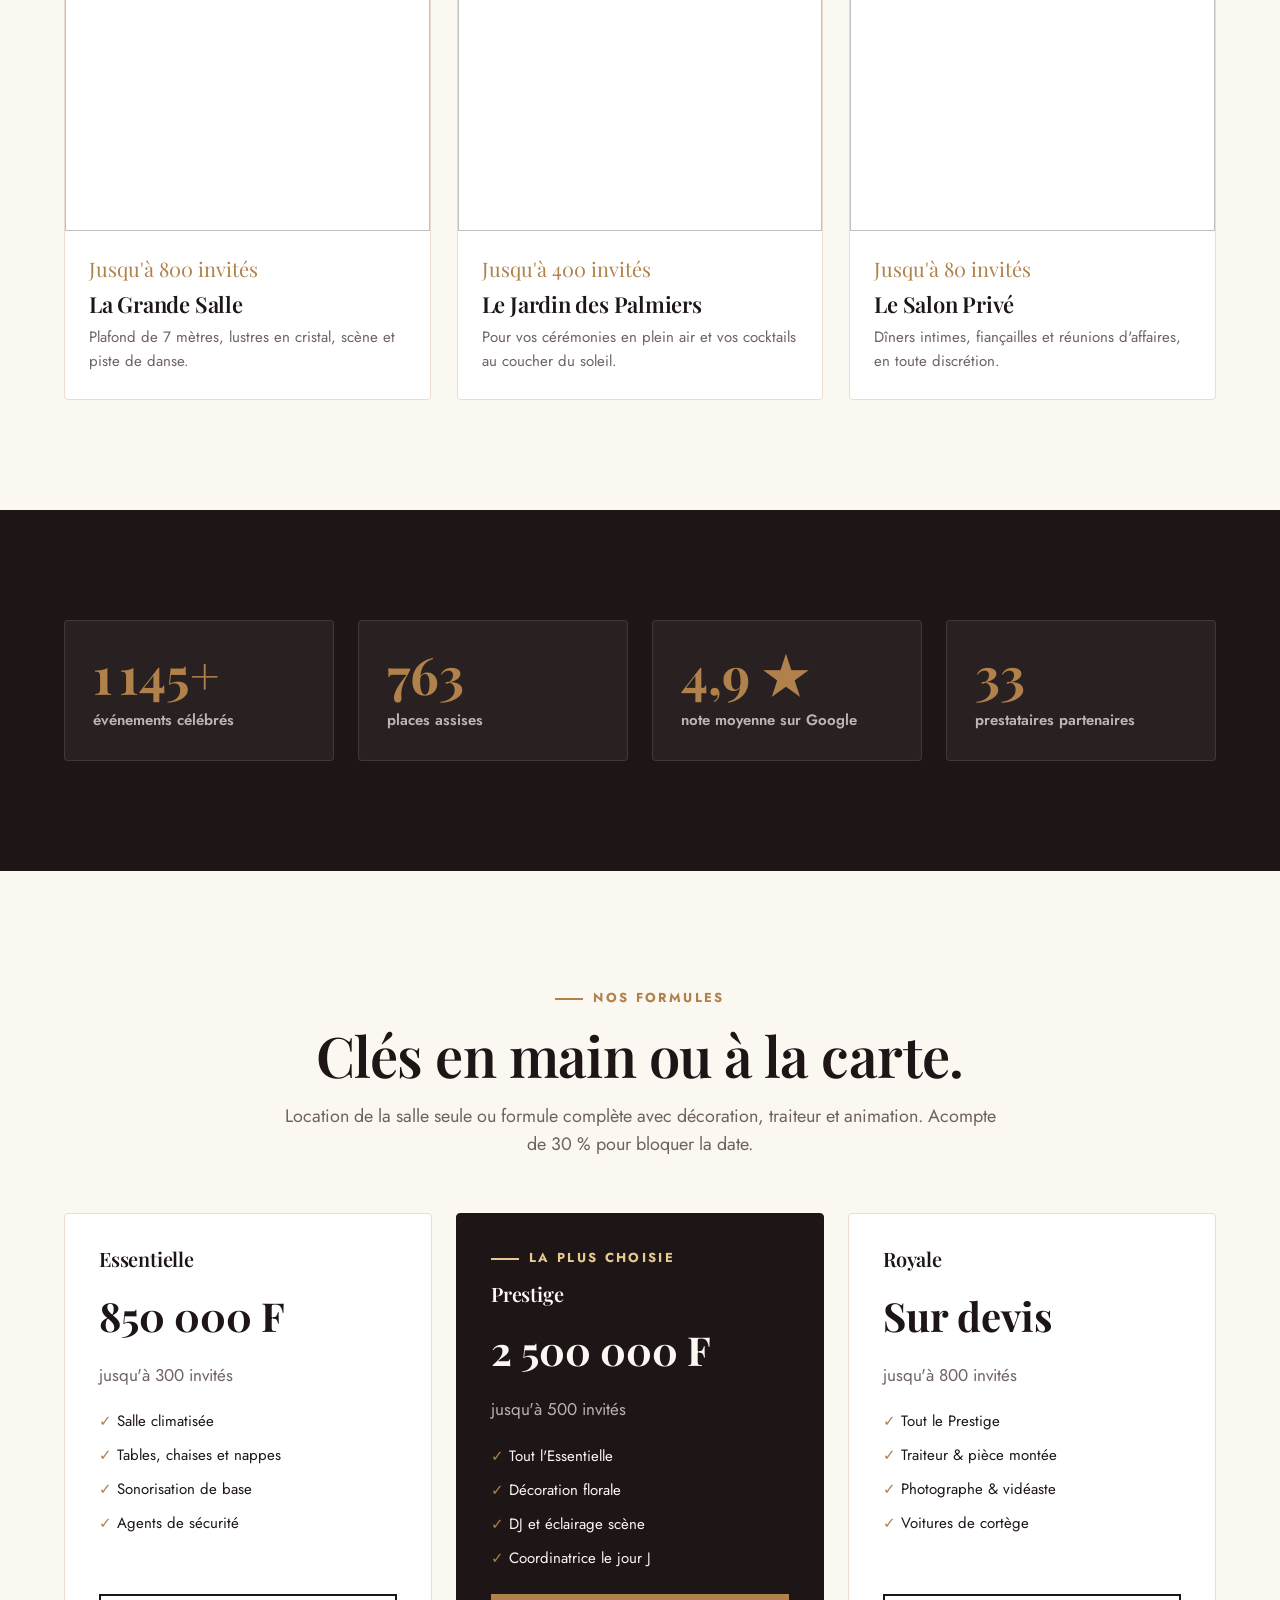
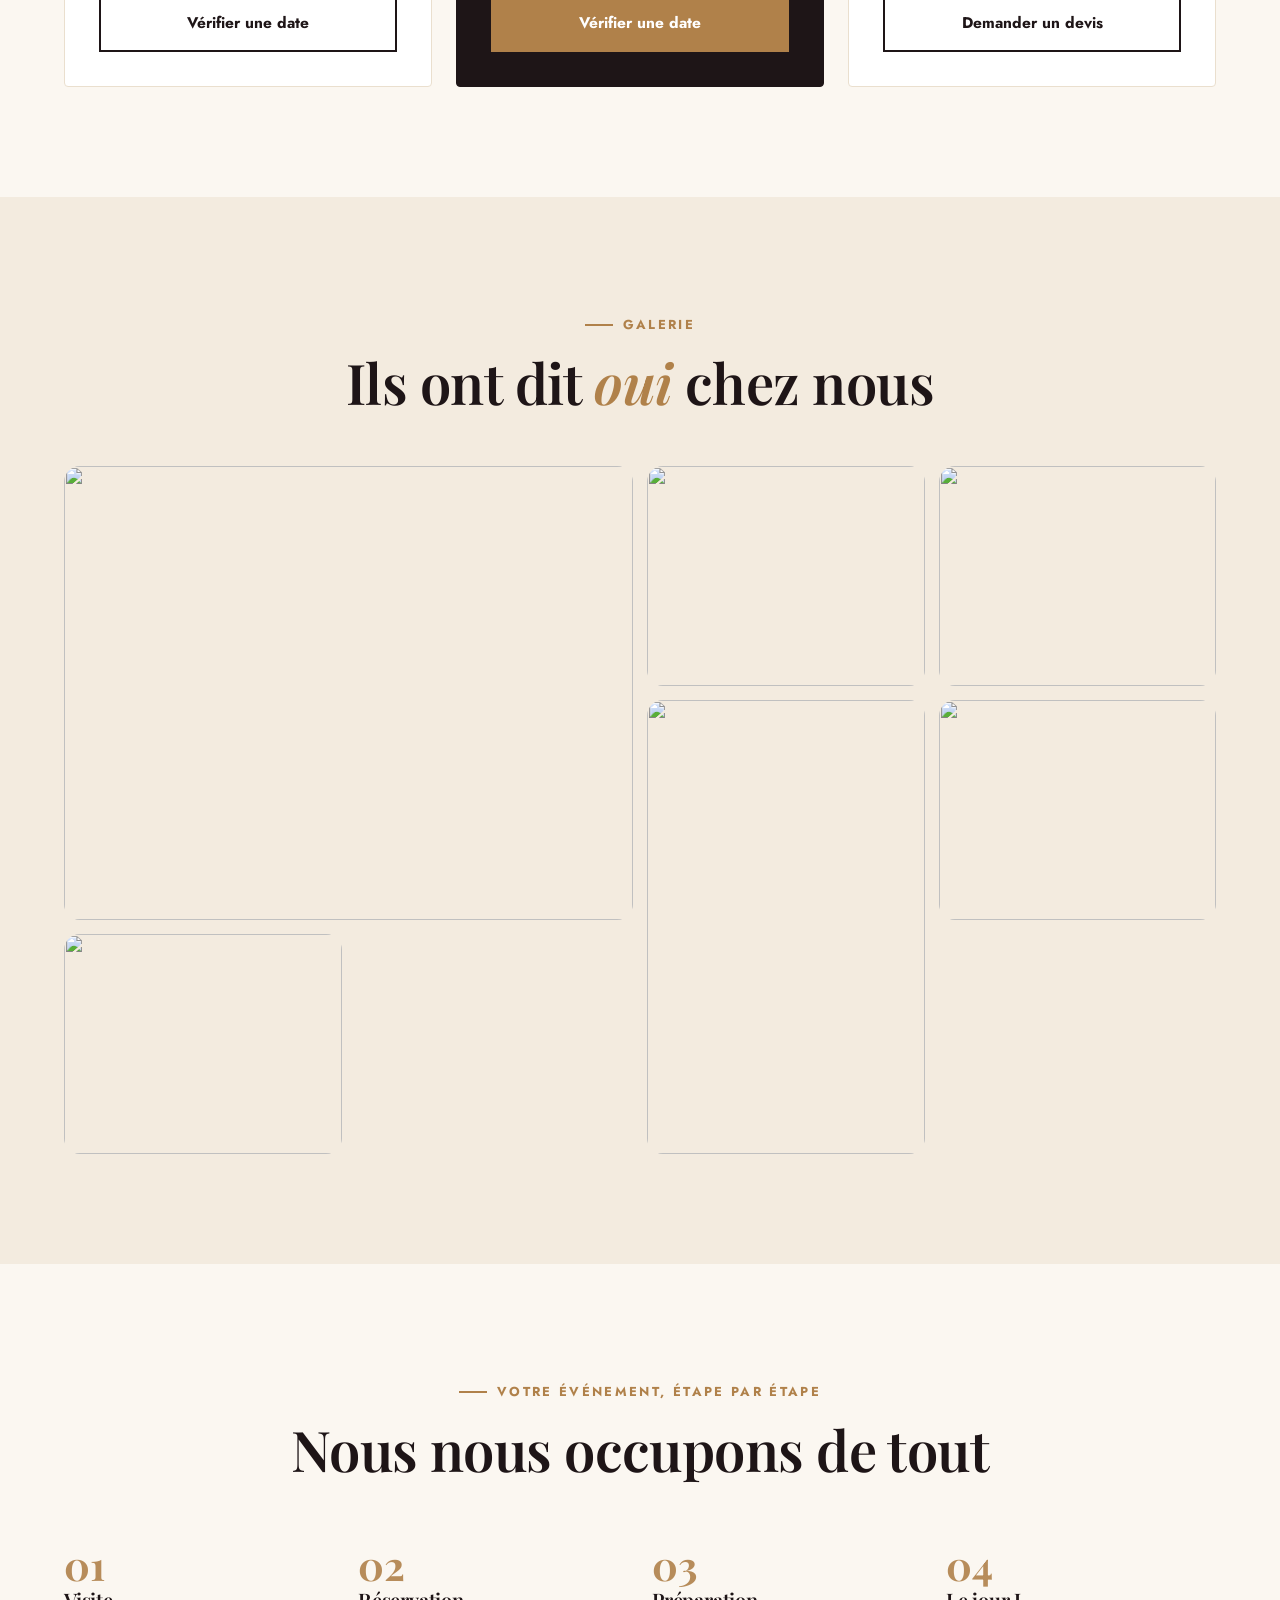
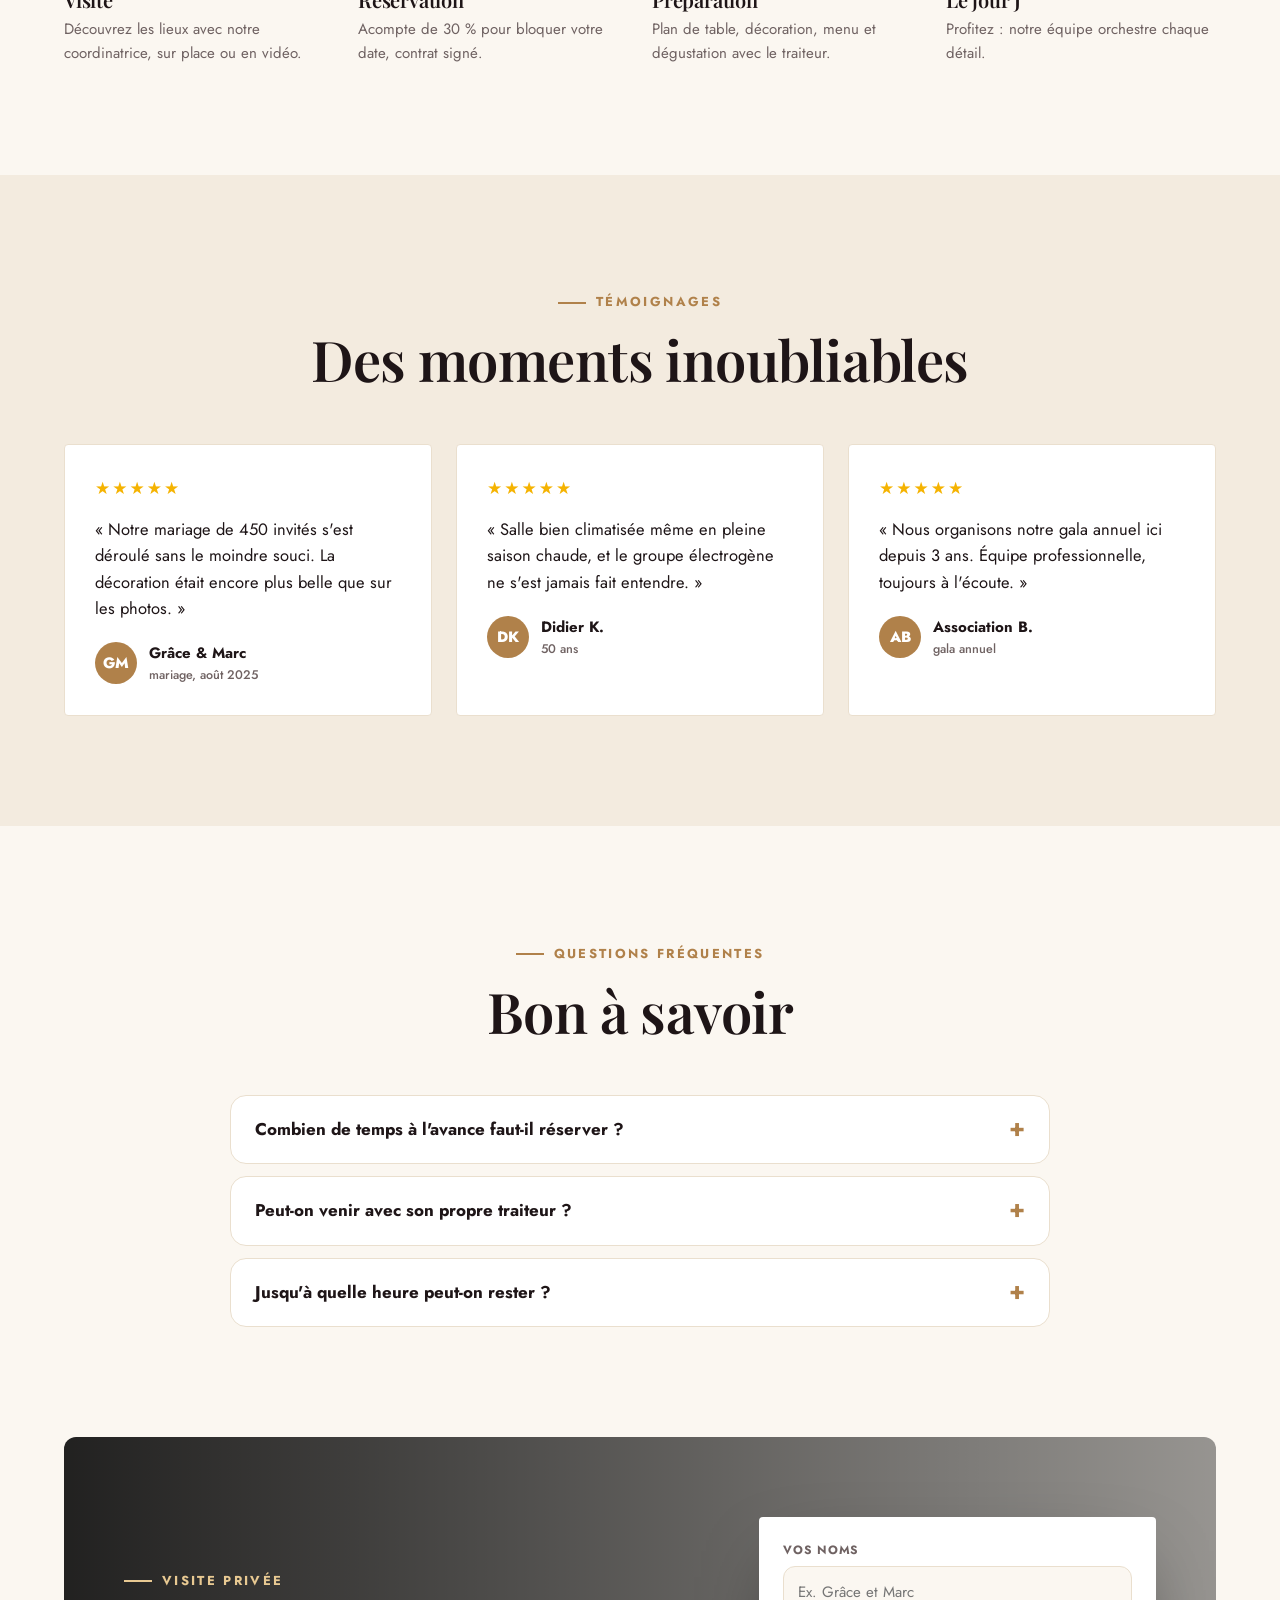
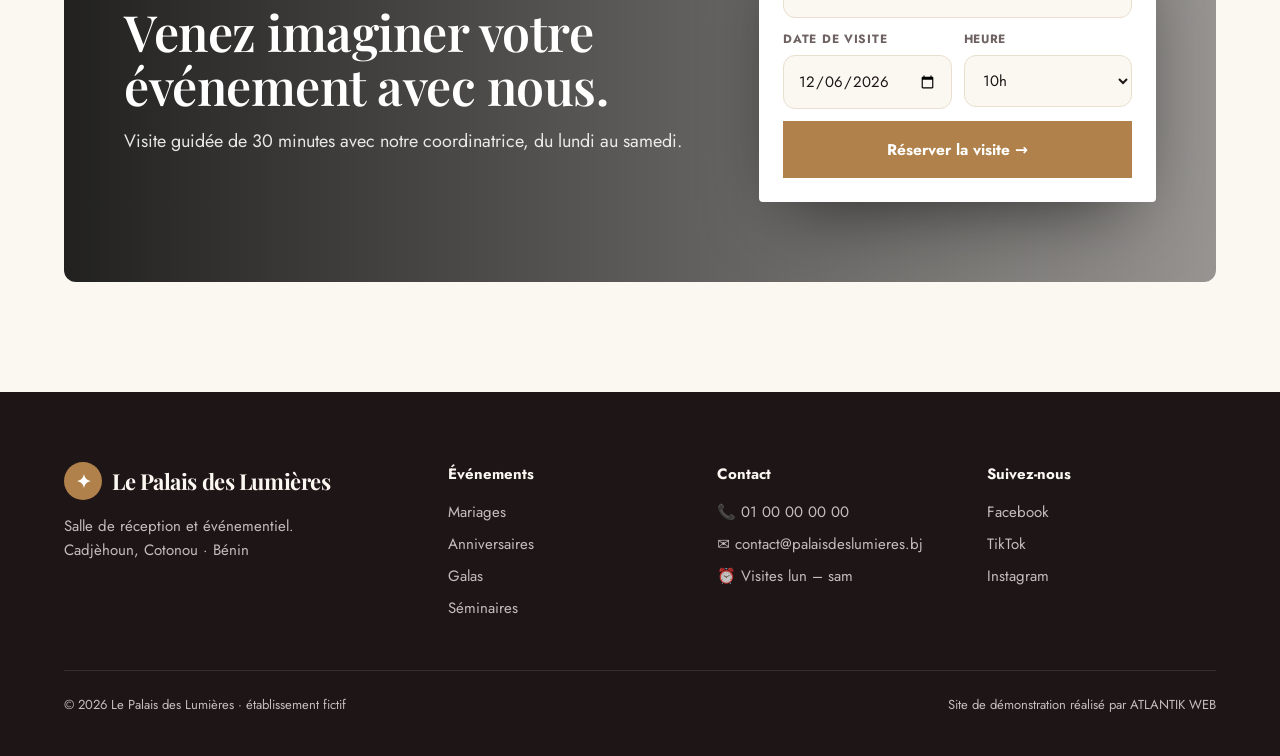
==== commit 67029d01: "Ajuste les photos d'ouverture des démos auto et événementiel" ====
--- a/demos/evenement/index.html
+++ b/demos/evenement/index.html
@@ -10,7 +10,7 @@
 <link href="https://fonts.googleapis.com/css2?family=Playfair+Display:ital,wght@0,500;0,600;0,700;1,500&family=Jost:wght@400;500;600;700&display=swap" rel="stylesheet">
 <link rel="stylesheet" href="../premium/base.css">
 <style>
-:root{--fh:"Playfair Display",Georgia,serif;--fw:600;--ls:-.01em;--fb:"Jost",system-ui,sans-serif;--bg:#fbf7f1;--bg2:#f3ebdf;--ink:#1e1517;--mute:#6f6262;--acc:#b0814a;--acc2:#e8c992;--card:#fff;--line:#eadfce;--rcard:4px;--rbtn:0px;--rlogo:50%;--hero-grad:linear-gradient(180deg,#1e151766 0%,#1e151733 40%,#1e1517ee 100%)}
+:root{--fh:"Playfair Display",Georgia,serif;--fw:600;--ls:-.01em;--fb:"Jost",system-ui,sans-serif;--bg:#fbf7f1;--bg2:#f3ebdf;--ink:#1e1517;--mute:#6f6262;--acc:#b0814a;--acc2:#e8c992;--card:#fff;--line:#eadfce;--rcard:4px;--rbtn:0px;--rlogo:50%;--hero-grad:linear-gradient(180deg,#1e1517c4 0%,#1e1517a8 45%,#1e1517f4 100%)}
 .hero{justify-content:center;text-align:center;align-items:center}
 .hero h1{max-width:16ch;margin:18px auto 0;font-size:clamp(44px,7vw,92px)}
 .hero h1 em{color:var(--acc2)}
